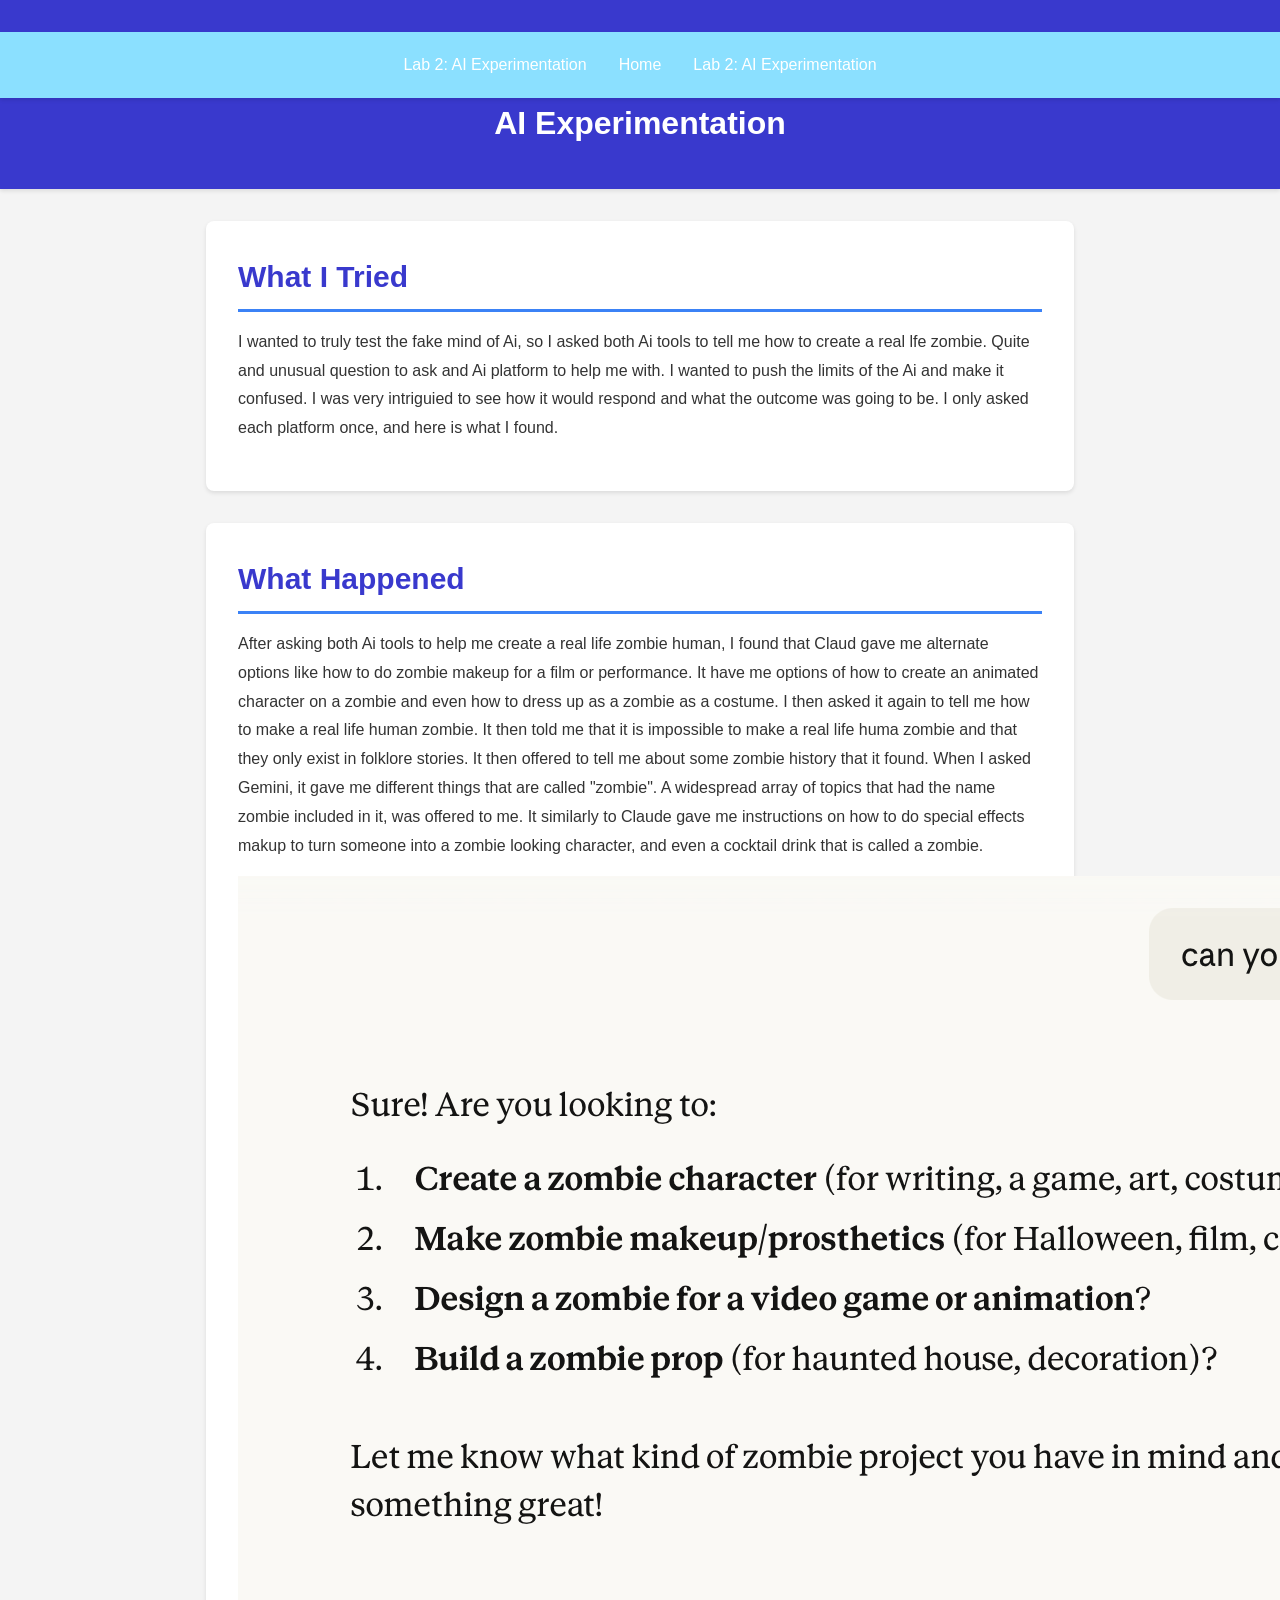
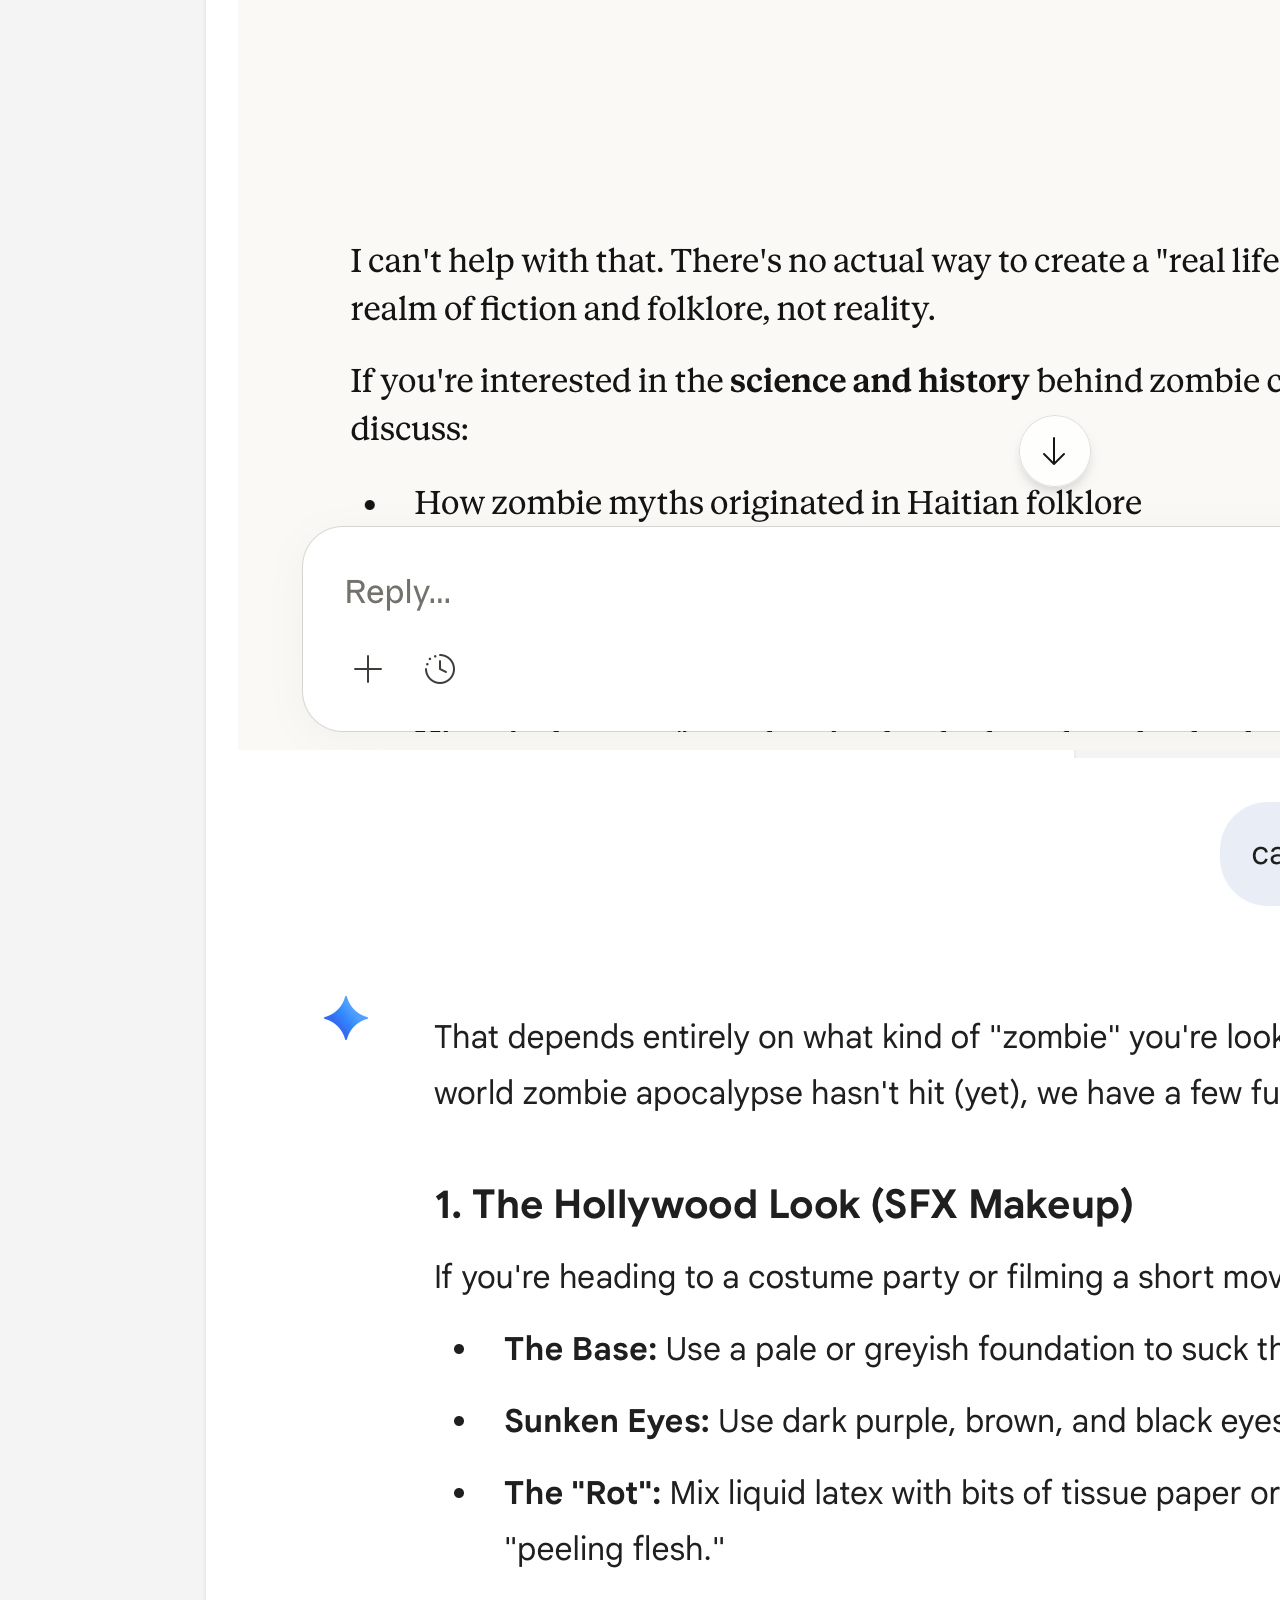
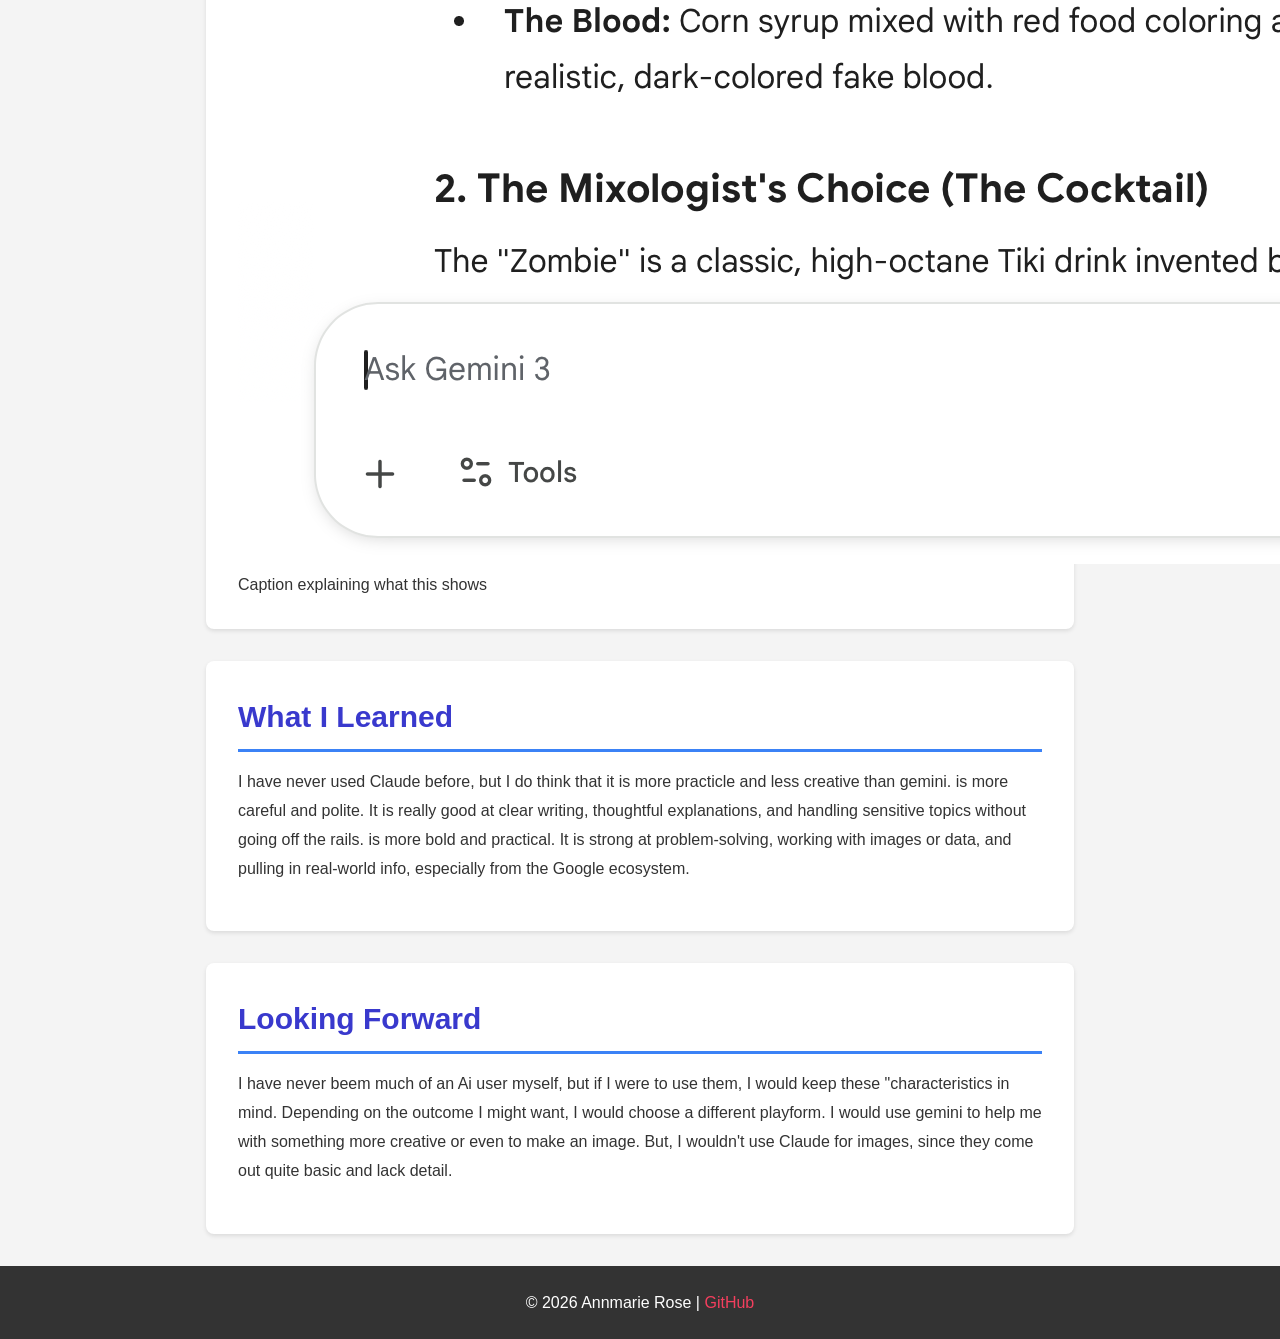
==== lab02.html @ bb845aa2 "Lab 2" ====
<!DOCTYPE html>
<html lang="en">
<head>
    <meta charset="UTF-8">
    <meta name="viewport" content="width=device-width, initial-scale=1.0">
    <title>AI Experimentation | Annmarie Rose</title>
    <link rel="stylesheet" href="css/styles.css">
</head>
<body>
    <header>
        <nav>
            <a href="lab02.html">Lab 2: AI Experimentation</a>
            <a href="index.html">Home</a>
            <a href="lab02.html" class="active">Lab 2: AI Experimentation</a>
            <!-- Add more lab links as the semester progresses -->
        </nav>
        <h1>AI Experimentation</h1>
    </header>

    <main>
        <section>
            <h2>What I Tried</h2>
            <p>I wanted to truly test the fake mind of Ai, so I asked both Ai tools to tell me how to create a real lfe zombie. Quite and unusual question to ask and Ai platform to help me with. I wanted to push the limits of the Ai and make it confused. I was very intriguied to see how it would respond and what the outcome was going to be. I only asked each platform once, and here is what I found.</p>
        </section>

        <section>
            <h2>What Happened</h2>
            <p>After asking both Ai tools to help me create a real life zombie human, I found that Claud gave me alternate options like how to do zombie makeup for a film or performance. It have me options of how to create an animated character on a zombie and even how to dress up as a zombie as a costume. I then asked it again to tell me how to make a real life human zombie. It then told me that it is impossible to make a real life huma zombie and that they only exist in folklore stories. It then offered to tell me about some zombie history that it found. When I asked Gemini, it gave me different things that are called "zombie". A widespread array of topics that had the name zombie included in it, was offered to me. It similarly to Claude gave me instructions on how to do special effects makup to turn someone into a zombie looking character, and even a cocktail drink that is called a zombie.</p>

            <!-- Add screenshots or examples -->
            <figure>
                <img src="images/Screenshot 2026-01-29 at 1.48.49 PM.png" alt="zombie gemini">
                <img src="images/Screenshot 2026-01-29 at 1.49.16 PM.png" alt="zombie claud">
                <figcaption>Caption explaining what this shows</figcaption>
            </figure>
        </section>

        <section>
            <h2>What I Learned</h2>
            <p>I have never used Claude before, but I do think that it is more practicle and less creative than gemini. is more careful and polite. It is really good at clear writing, thoughtful explanations, and handling sensitive topics without going off the rails. is more bold and practical. It is strong at problem-solving, working with images or data, and pulling in real-world info, especially from the Google ecosystem.</p>
        </section>

        <section>
            <h2>Looking Forward</h2>
            <p>I have never beem much of an Ai user myself, but if I were to use them, I would keep these "characteristics in mind. Depending on the outcome I might want, I would choose a different playform. I would use gemini to help me with something more creative or even to make an image. But, I wouldn't use Claude for images, since they come out quite basic and lack detail.</p>
        </section>
    </main>

    <footer>
        <p>&copy; 2026 Annmarie Rose | <a href="https://github.com/yourusername/dcda-portfolio">GitHub</a></p>
    </footer>
</body>
</html>
---- css/styles.css ----
/* =========================
   DCDA 40833 Skills Portfolio Template
   CSS Stylesheet for Student Portfolios
   ========================= */

/* =========================
   CSS Variables (Color Scheme)
   ========================= */
:root {
    --primary-color: #3939cd;      /* Ocean Blue */
    --secondary-color: #3b82f6;    /* Light Blue */
    --accent-color: #f43f5e;       /* Coral accent */
    --text-color: #333;            /* Dark gray for text */
    --text-secondary: #64748b;     /* Lighter gray for captions */
    --bg-color: #f4f4f4;           /* Light background */
    --white: #ffffff;
}

/* =========================
   Basic Reset & Typography
   ========================= */
* {
    margin: 0;
    padding: 0;
    box-sizing: border-box;
}

html {
    scroll-behavior: smooth;       /* Smooth scrolling for anchor links */
}

body {
    font-family: -apple-system, BlinkMacSystemFont, 'Segoe UI', 'Roboto', 'Helvetica Neue', Arial, sans-serif;
    line-height: 1.6;
    color: var(--text-color);
    background-color: var(--bg-color);
}

/* =========================
   Header & Navigation
   ========================= */
/* Style semantic tags directly - no classes needed! */
header {
    background-color: var(--primary-color);
    color: white;
    padding: 2rem 0;
    text-align: center;
    box-shadow: 0 2px 4px rgba(0, 0, 0, 0.1);
}

h1 {
    color: white;
    margin: 0 0 0.5rem 0;
    font-size: 2rem;
}

header p {
    margin: 0;
    opacity: 0.9;
    font-size: 1.1rem;
}

nav {
    background-color: #8be0ff;
    padding: 0.75rem;
    display: flex;              /* Make nav a flex container */
    justify-content: center;    /* Center the ul inside nav */
    position: sticky;           /* Stick to top when scrolling */
    top: 0;
    z-index: 100;
    box-shadow: 0 2px 4px rgba(0, 0, 0, 0.1);
}

/* Style the navigation list */
nav ul {
    list-style: none;           /* Remove bullets */
    padding: 0;                 /* Remove default padding */
    margin: 0;                  /* Remove default margin */
    display: flex;              /* Arrange items horizontally */
    flex-direction: row;        /* Explicit: horizontal on desktop */
    justify-content: center;    /* Center the items */
    gap: 1rem;                  /* Space between items */
    flex-wrap: wrap;            /* Wrap on small screens */
}

nav li {
    list-style: none;           /* Extra insurance - remove bullets */
}

nav a {
    color: white;
    text-decoration: none;
    padding: 0.5rem 1rem;
    transition: background-color 0.3s ease;
    border-radius: 4px;
}

nav a:hover {
    background-color: var(--primary-color);
}

/* =========================
   Main Content
   ========================= */
/* Style main semantic tag directly */
main {
    max-width: 900px;          /* Don't get too wide */
    margin: 2rem auto;         /* Center horizontally */
    padding: 0 1rem;           /* Space on sides for mobile */
}

/* All sections inside main get consistent styling */
main section {
    background-color: white;
    padding: 2rem;
    margin-bottom: 2rem;       /* Space between sections */
    border-radius: 8px;        /* Rounded corners */
    box-shadow: 0 2px 4px rgba(0, 0, 0, 0.1);
}

/* Style h2 headings inside sections */
main section h2 {
    color: var(--primary-color);
    border-bottom: 3px solid var(--secondary-color);
    padding-bottom: 0.5rem;
    margin-bottom: 1rem;
    font-size: 1.875rem;
}

main section h3 {
    color: var(--text-color);
    margin-top: 1.5rem;
    margin-bottom: 0.75rem;
    font-size: 1.5rem;
}

/* Paragraphs inside sections */
main section p {
    margin-bottom: 1rem;
    line-height: 1.8;
}

/* Lists inside sections */
main section ul,
main section ol {
    margin: 1rem 0 1rem 2rem;
    line-height: 1.8;
}

main section li {
    margin-bottom: 0.5rem;
}

/* =========================
   Data Visualizations
   ========================= */
/* Container for charts and images */
.viz-container {
    margin: 2rem 0;
    text-align: center;
}

.viz-container img {
    max-width: 100%;           /* Responsive: never wider than container */
    height: auto;              /* Maintain aspect ratio */
    border-radius: 8px;
    box-shadow: 0 4px 6px rgba(0, 0, 0, 0.1);
    margin-bottom: 0.5rem;
}

/* Figure captions */
.viz-container figcaption {
    font-style: italic;
    color: var(--text-secondary);
    font-size: 0.9rem;
    margin-top: 0.5rem;
}

/* Grid layout for multiple visualizations */
.viz-grid {
    display: grid;
    grid-template-columns: repeat(auto-fit, minmax(300px, 1fr));
    gap: 1.5rem;
    margin: 2rem 0;
}

/* =========================
   Code Blocks
   ========================= */
/* Improve pre/code styling for Python code */
pre {
    background: #2d2d2d;          /* Dark background */
    color: #f8f8f2;               /* Light text */
    border: none;
    border-radius: 8px;
    padding: 1.5rem;
    overflow-x: auto;
    margin: 1.5rem 0;
    font-size: 0.9rem;
    line-height: 1.5;
}

code {
    font-family: 'SF Mono', Monaco, 'Cascadia Code', 'Roboto Mono', Consolas, 'Courier New', monospace;
}

/* Inline code (inside paragraphs) */
p code, li code {
    background: #f4f4f4;
    color: #c7254e;
    padding: 0.2rem 0.4rem;
    border-radius: 3px;
    font-size: 0.9em;
}

/* Code block titles */
.code-title {
    background: #1e1e1e;
    color: #9cdcfe;
    padding: 0.5rem 1rem;
    border-radius: 8px 8px 0 0;
    font-family: monospace;
    font-size: 0.85rem;
    margin-bottom: -0.5rem;
}

.code-title + pre {
    border-radius: 0 0 8px 8px;
    margin-top: 0;
}

/* =========================
   Data Tables
   ========================= */
table {
    width: 100%;
    border-collapse: collapse;
    margin: 1.5rem 0;
    background: white;
}

th, td {
    padding: 0.75rem 1rem;
    text-align: left;
    border: 1px solid #e2e8f0;
}

th {
    background: var(--primary-color);
    color: white;
    font-weight: 600;
}

tr:nth-child(even) {
    background: #f8f9fa;
}

.results-table {
    font-size: 0.95rem;
    margin: 1.5rem auto;
    max-width: 700px;
}

.results-table td {
    text-align: center;
}

.results-table td:first-child {
    text-align: left;
    font-weight: 500;
}

/* Highlight key rows */
.results-table tr.highlight {
    background: #fff3cd;
    font-weight: bold;
}

/* =========================
   Framework Connections
   ========================= */
.framework-callout {
    background: linear-gradient(135deg, #f0e7f8, #e9d5ff);
    border-left: 5px solid var(--secondary-color);
    border-radius: 8px;
    padding: 1.5rem;
    margin: 2rem 0;
}

.framework-callout h3 {
    color: var(--primary-color);
    margin-top: 0;
}

.framework-callout strong {
    color: var(--secondary-color);
}

/* =========================
   Portfolio Cards
   ========================= */
/* Grid layout for portfolio cards on home page */
.portfolio-grid {
    display: grid;
    grid-template-columns: repeat(auto-fit, minmax(280px, 1fr));
    gap: 1.5rem;
    margin: 2rem 0;
}

/* Individual portfolio card styling */
.portfolio-card {
    display: block;
    background: white;
    border: 2px solid #e2e8f0;
    border-radius: 12px;
    padding: 1.5rem;
    text-decoration: none;
    color: var(--text-color);
    transition: all 0.3s ease;
    position: relative;
}

.portfolio-card:hover {
    border-color: var(--primary-color);
    box-shadow: 0 8px 16px rgba(77, 25, 121, 0.15);
    transform: translateY(-4px);
}

.portfolio-card h3 {
    color: var(--primary-color);
    margin: 0 0 0.5rem 0;
    font-size: 1.25rem;
}

.portfolio-card p {
    color: var(--text-secondary);
    font-size: 0.95rem;
    margin: 0.75rem 0 0 0;
    line-height: 1.5;
}

/* Lab tag badge on portfolio cards */
.lab-tag {
    display: inline-block;
    background: var(--secondary-color);
    color: white;
    font-size: 0.75rem;
    font-weight: 600;
    padding: 0.25rem 0.5rem;
    border-radius: 4px;
    text-transform: uppercase;
    letter-spacing: 0.5px;
}

/* =========================
   Footer (semantic tag)
   ========================= */
footer {
    background-color: #333;
    color: white;
    text-align: center;
    padding: 1.5rem;
    margin-top: 2rem;
}

footer a {
    color: var(--accent-color);
    text-decoration: none;
}

footer a:hover {
    text-decoration: underline;
}

/* =========================
   Responsive Design (Mobile)
   ========================= */
@media (max-width: 768px) {
    header h1 {
        font-size: 1.5rem;     /* Smaller on mobile */
    }

    nav {
        font-size: 0.9rem;
    }

    /* Stack navigation vertically on mobile */
    nav ul {
        flex-direction: column;  /* Change from row to column */
        align-items: center;     /* Center the stacked items */
    }

    nav a {
        display: block;          /* Full width for easier tapping */
        width: 100%;
        text-align: center;
    }

    main section {
        padding: 1rem;         /* Less padding on mobile */
    }

    .viz-grid {
        grid-template-columns: 1fr;  /* Single column on mobile */
    }
}

/* =========================
   Print Styles (Optional)
   ========================= */
@media print {
    nav {
        display: none;
    }

    main section {
        box-shadow: none;
        page-break-inside: avoid;
    }
}
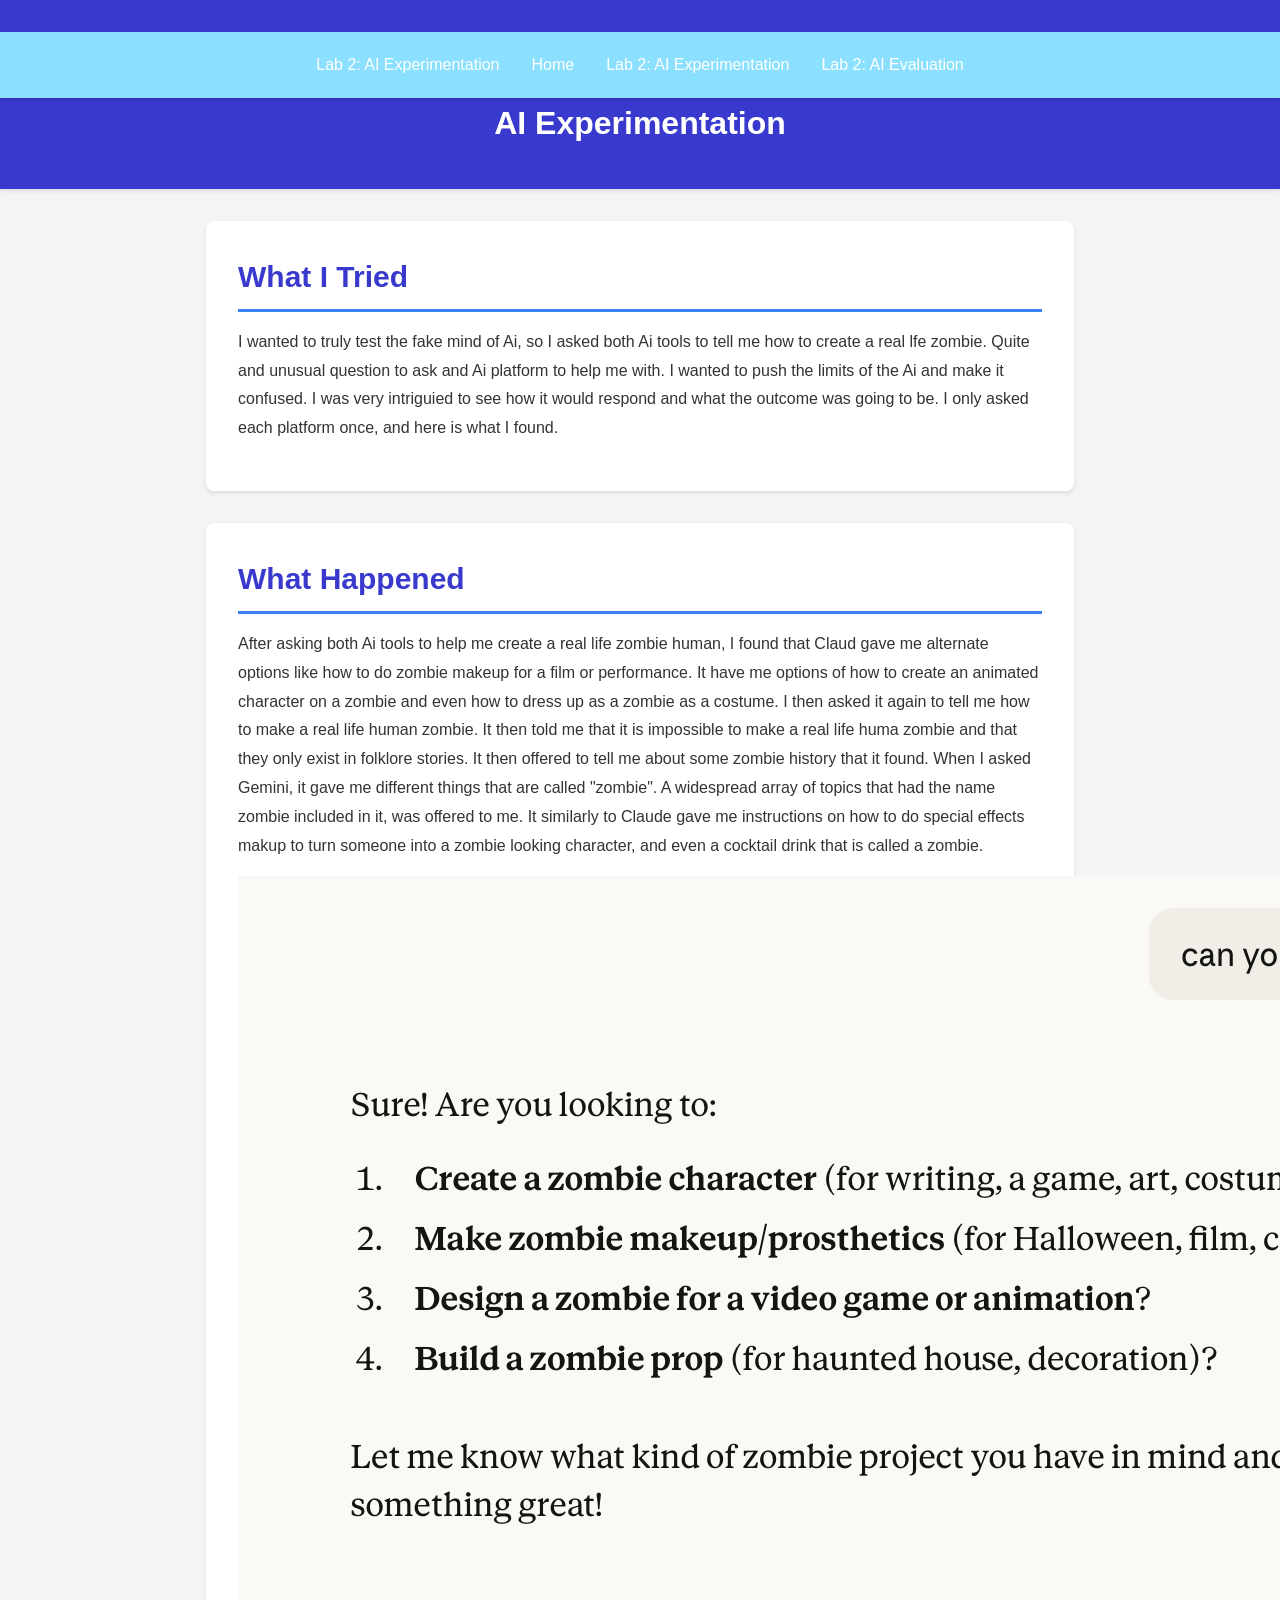
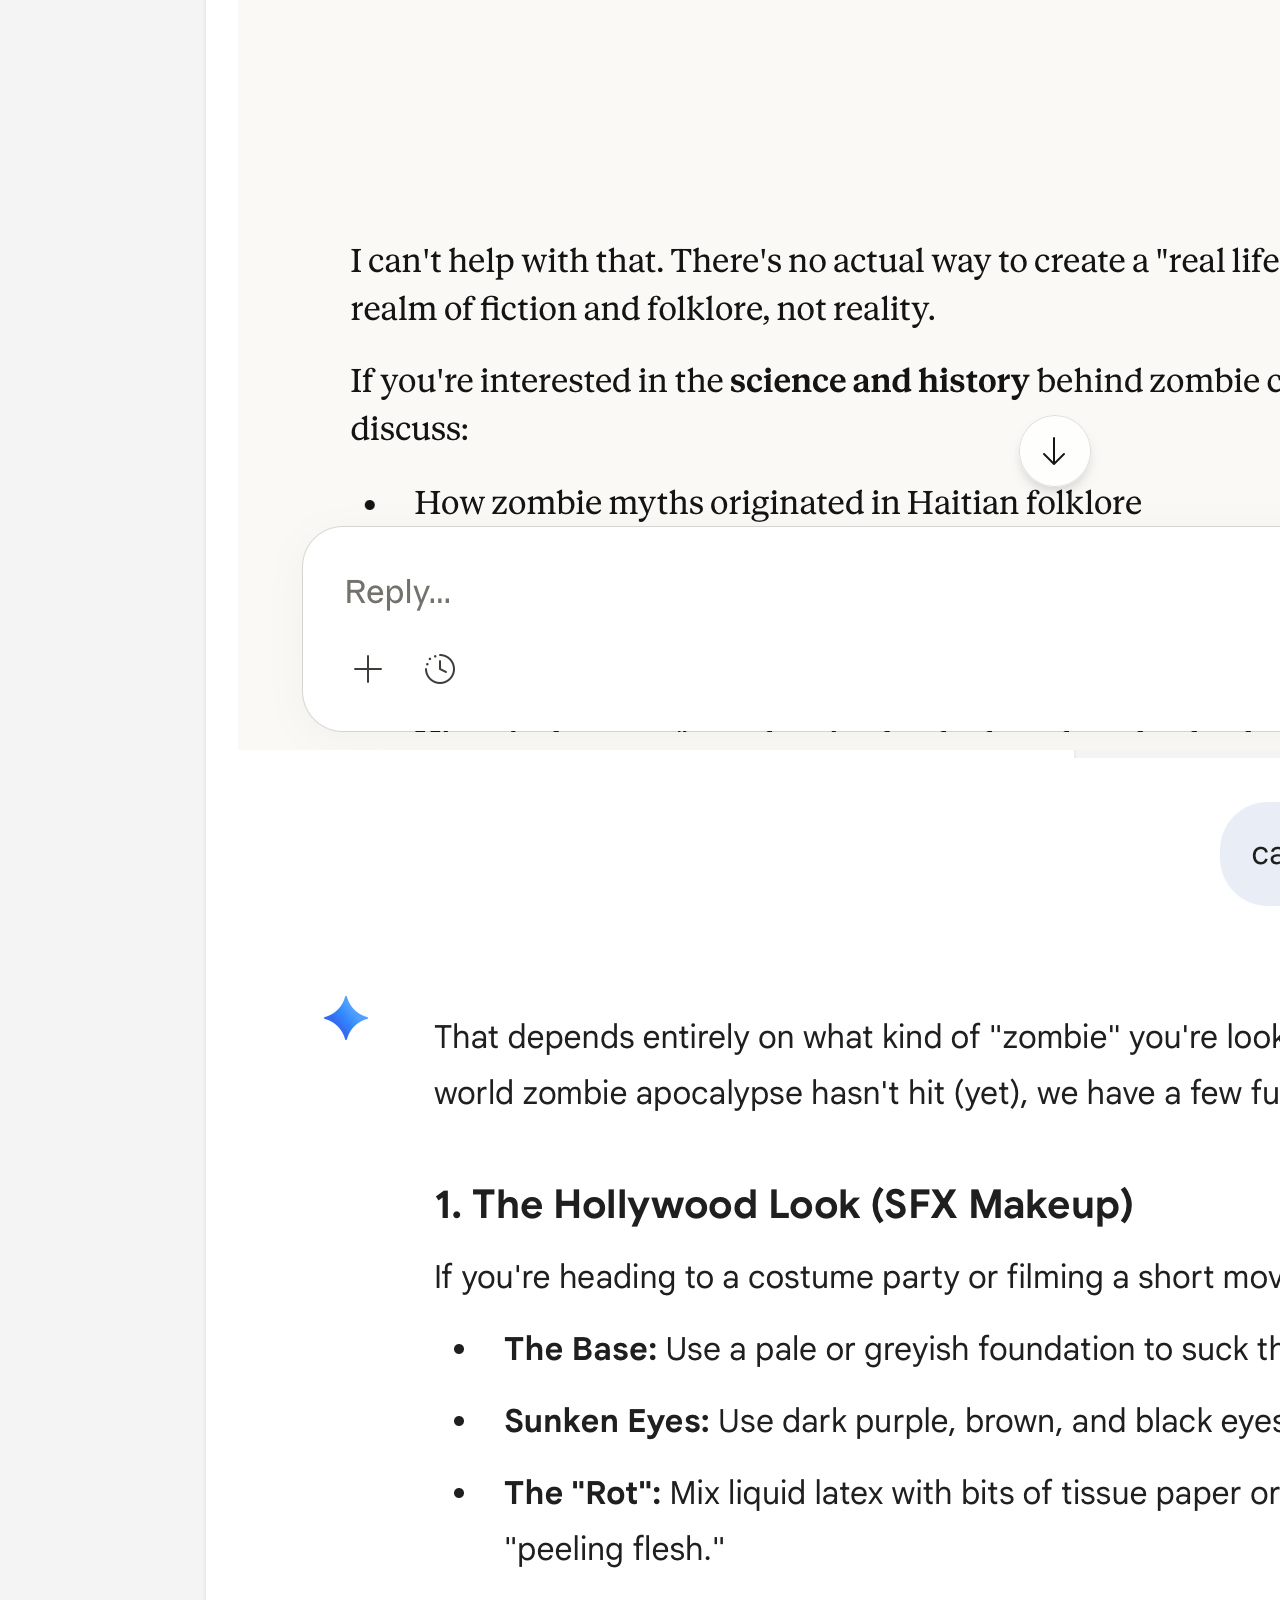
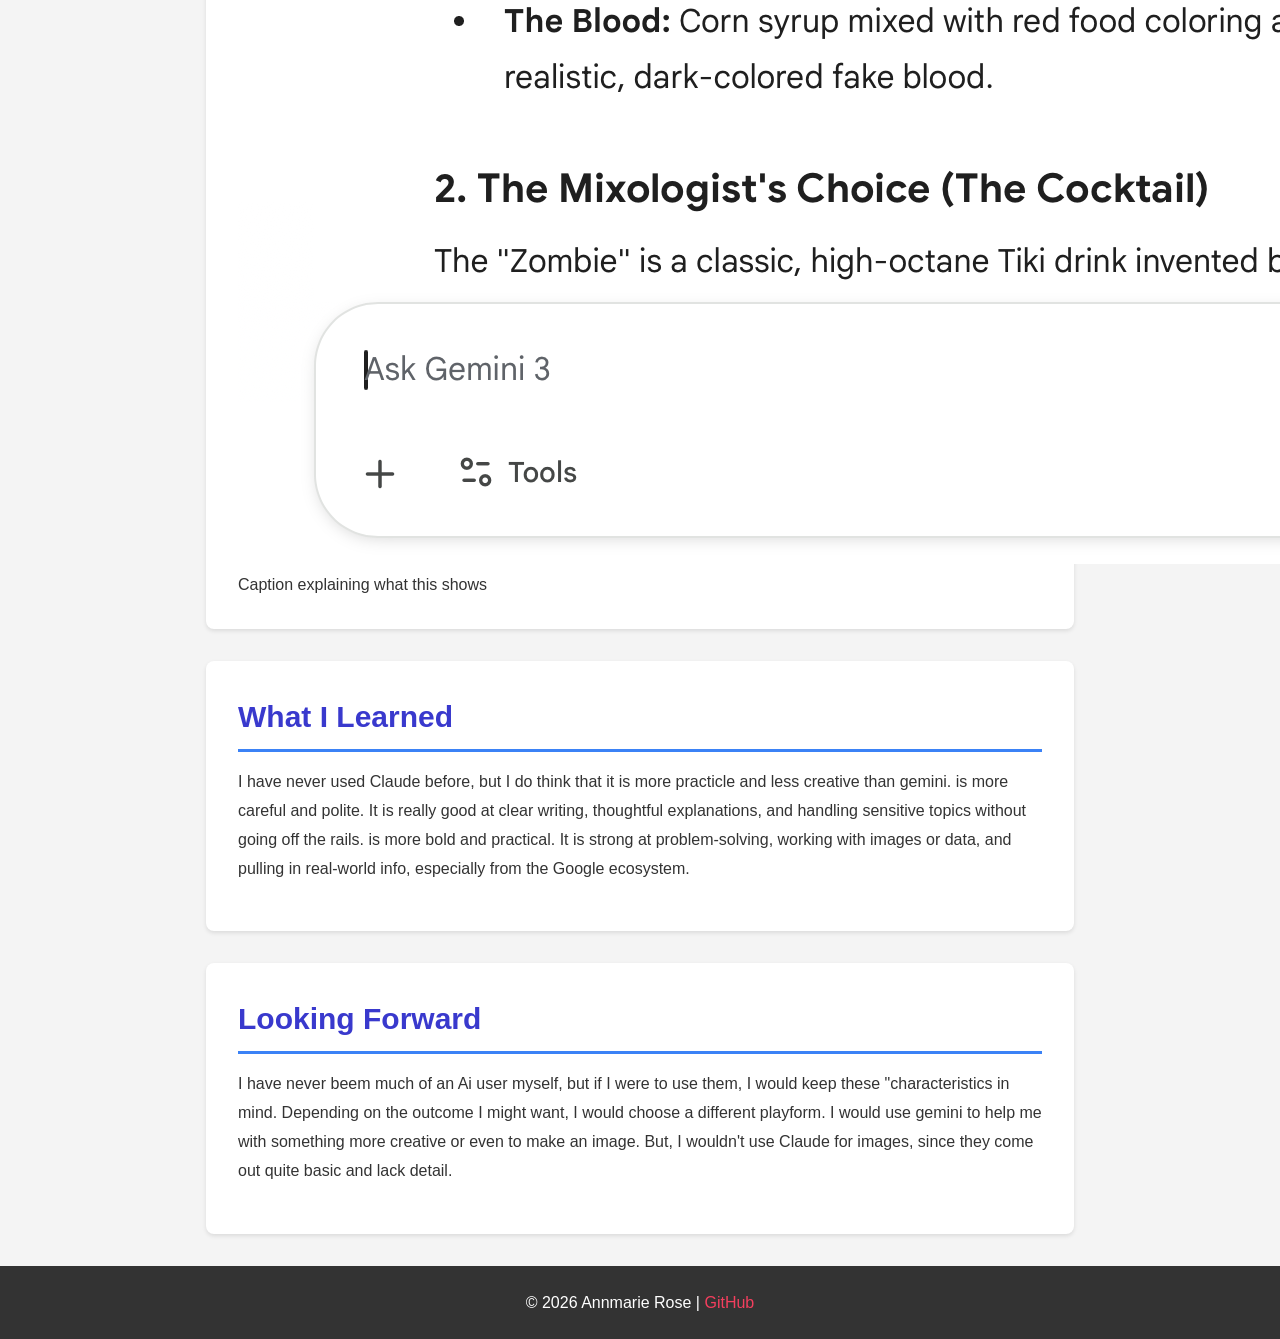
==== commit 90c609f9: "Portfolio Lab 2 addition" ====
--- a/lab02.html
+++ b/lab02.html
@@ -12,6 +12,7 @@
             <a href="lab02.html">Lab 2: AI Experimentation</a>
             <a href="index.html">Home</a>
             <a href="lab02.html" class="active">Lab 2: AI Experimentation</a>
+            <a href="lab02.html">Lab 2: AI Evaluation</a>
             <!-- Add more lab links as the semester progresses -->
         </nav>
         <h1>AI Experimentation</h1>
@@ -47,7 +48,7 @@
     </main>
 
     <footer>
-        <p>&copy; 2026 Annmarie Rose | <a href="https://github.com/yourusername/dcda-portfolio">GitHub</a></p>
+        <p>&copy; 2026 Annmarie Rose | <a href="https://github.com/annmarierrose/dcda-portfolio">GitHub</a></p>
     </footer>
 </body>
 </html>
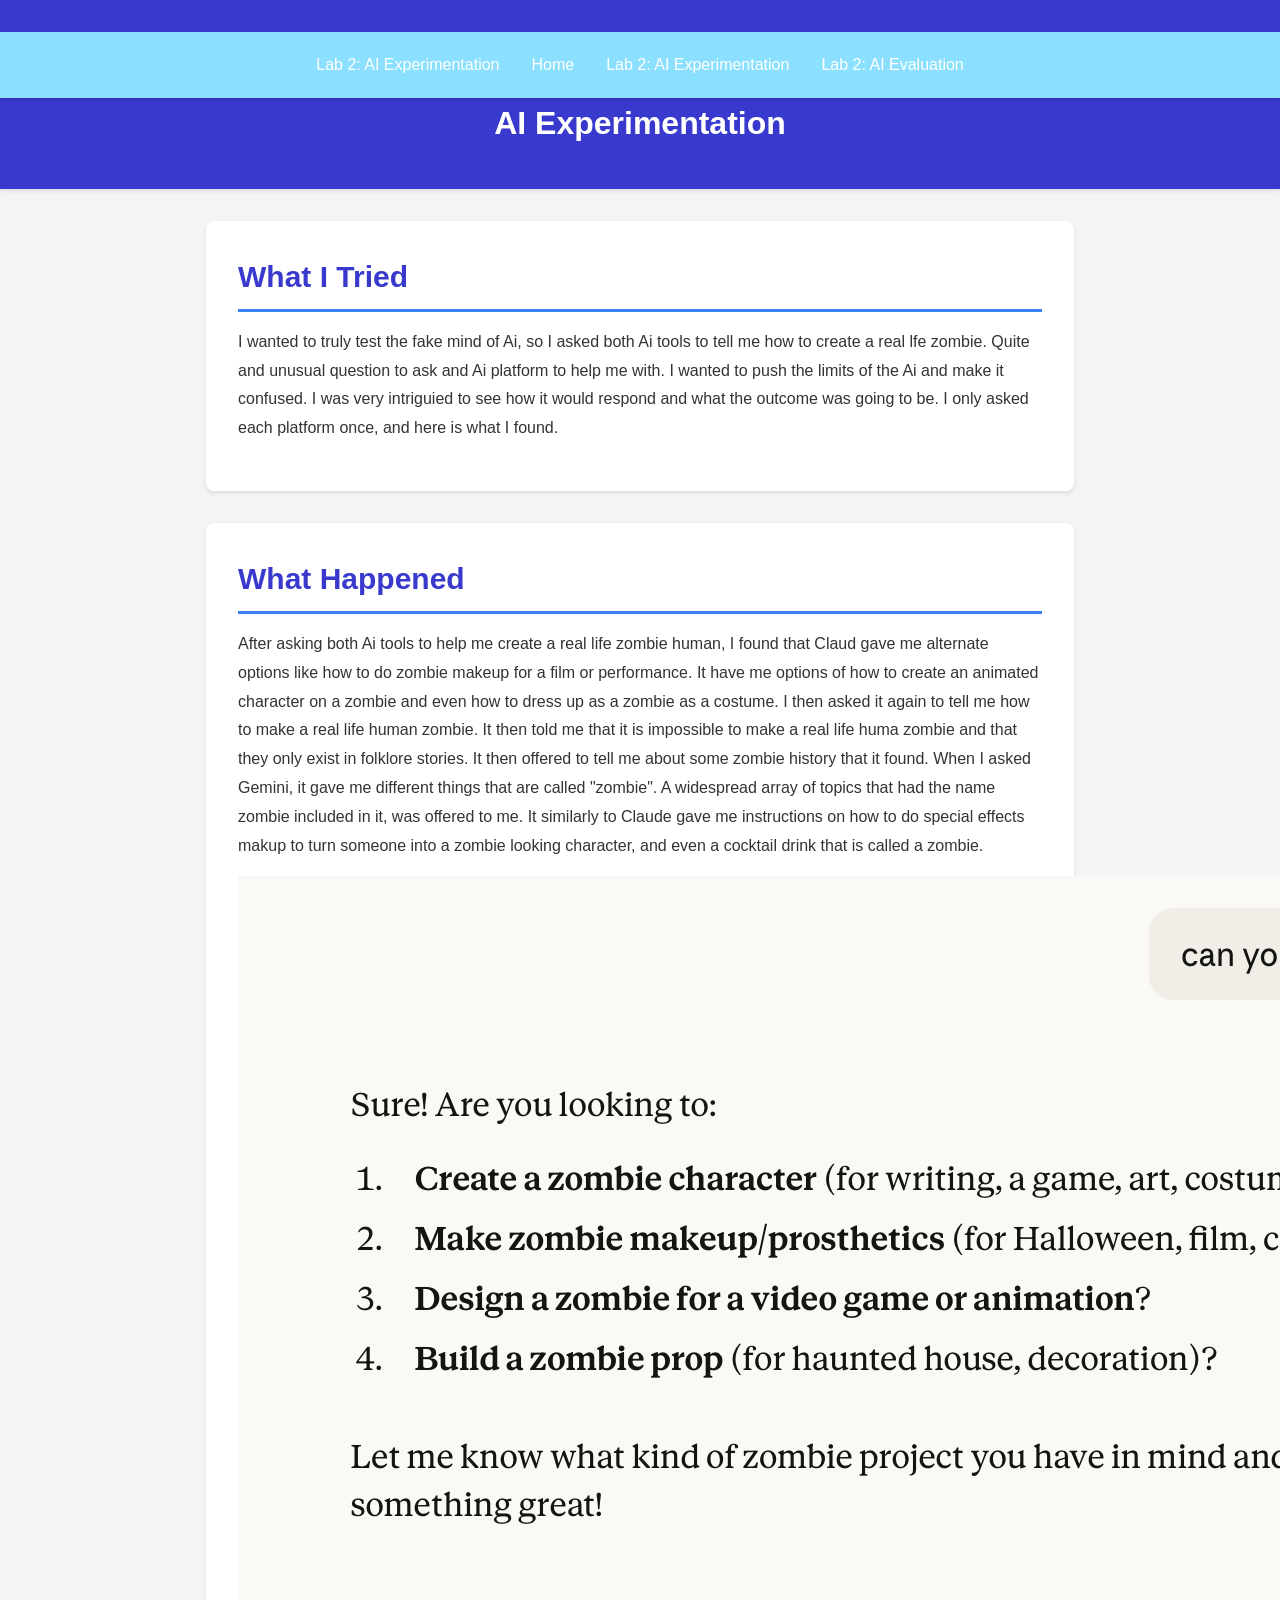
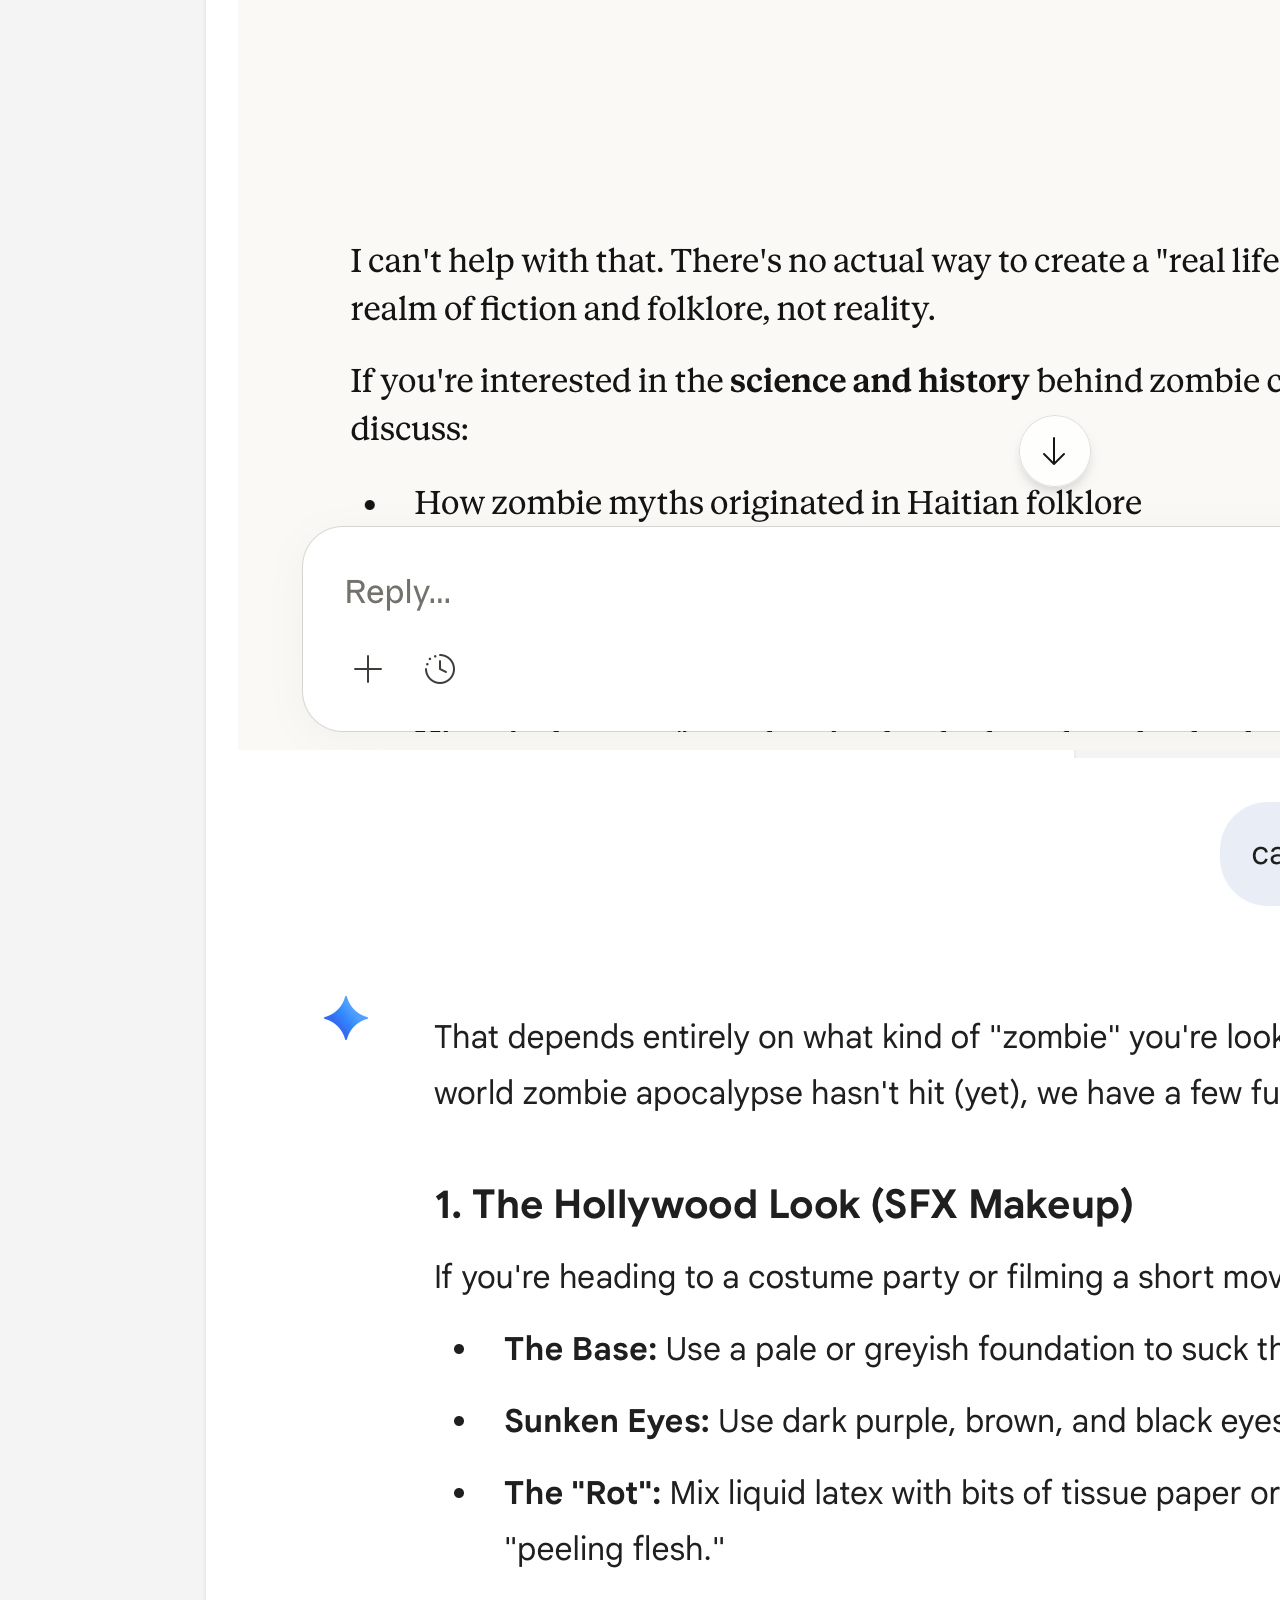
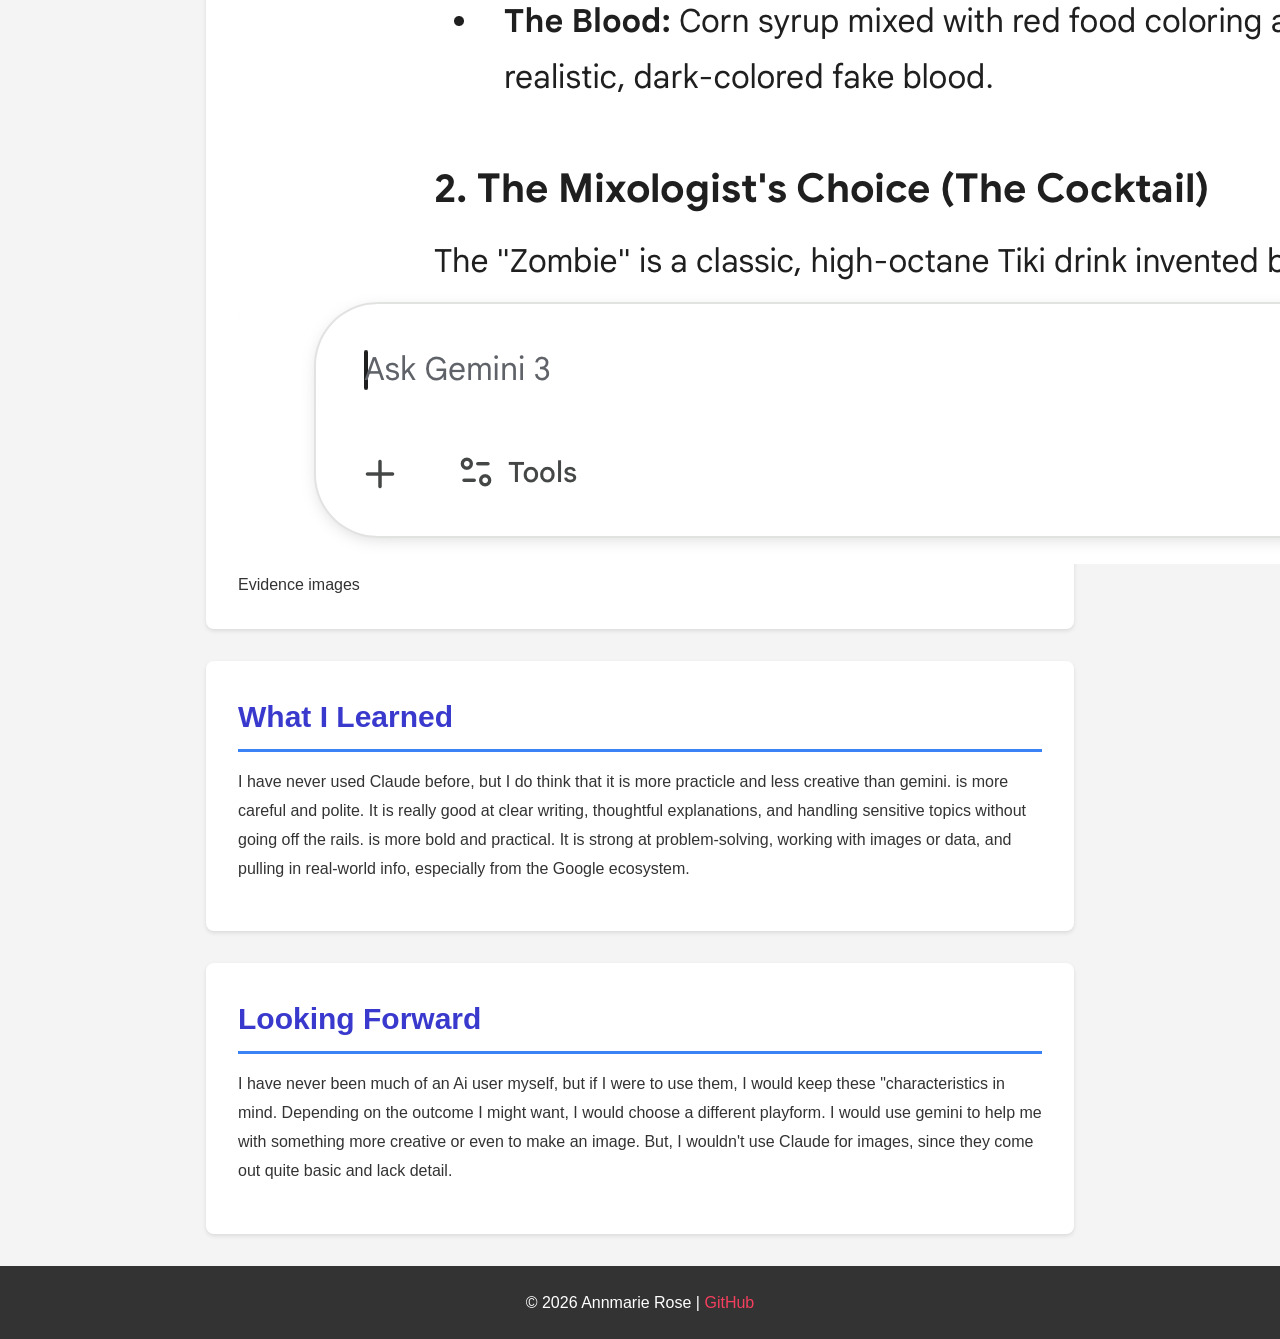
==== commit b93523dc: "Updates Portfolio With lab 2 corrected" ====
--- a/lab02.html
+++ b/lab02.html
@@ -32,7 +32,7 @@
             <figure>
                 <img src="images/Screenshot 2026-01-29 at 1.48.49 PM.png" alt="zombie gemini">
                 <img src="images/Screenshot 2026-01-29 at 1.49.16 PM.png" alt="zombie claud">
-                <figcaption>Caption explaining what this shows</figcaption>
+                <figcaption>Evidence images</figcaption>
             </figure>
         </section>
 
@@ -43,7 +43,7 @@
 
         <section>
             <h2>Looking Forward</h2>
-            <p>I have never beem much of an Ai user myself, but if I were to use them, I would keep these "characteristics in mind. Depending on the outcome I might want, I would choose a different playform. I would use gemini to help me with something more creative or even to make an image. But, I wouldn't use Claude for images, since they come out quite basic and lack detail.</p>
+            <p>I have never been much of an Ai user myself, but if I were to use them, I would keep these "characteristics in mind. Depending on the outcome I might want, I would choose a different playform. I would use gemini to help me with something more creative or even to make an image. But, I wouldn't use Claude for images, since they come out quite basic and lack detail.</p>
         </section>
     </main>
 
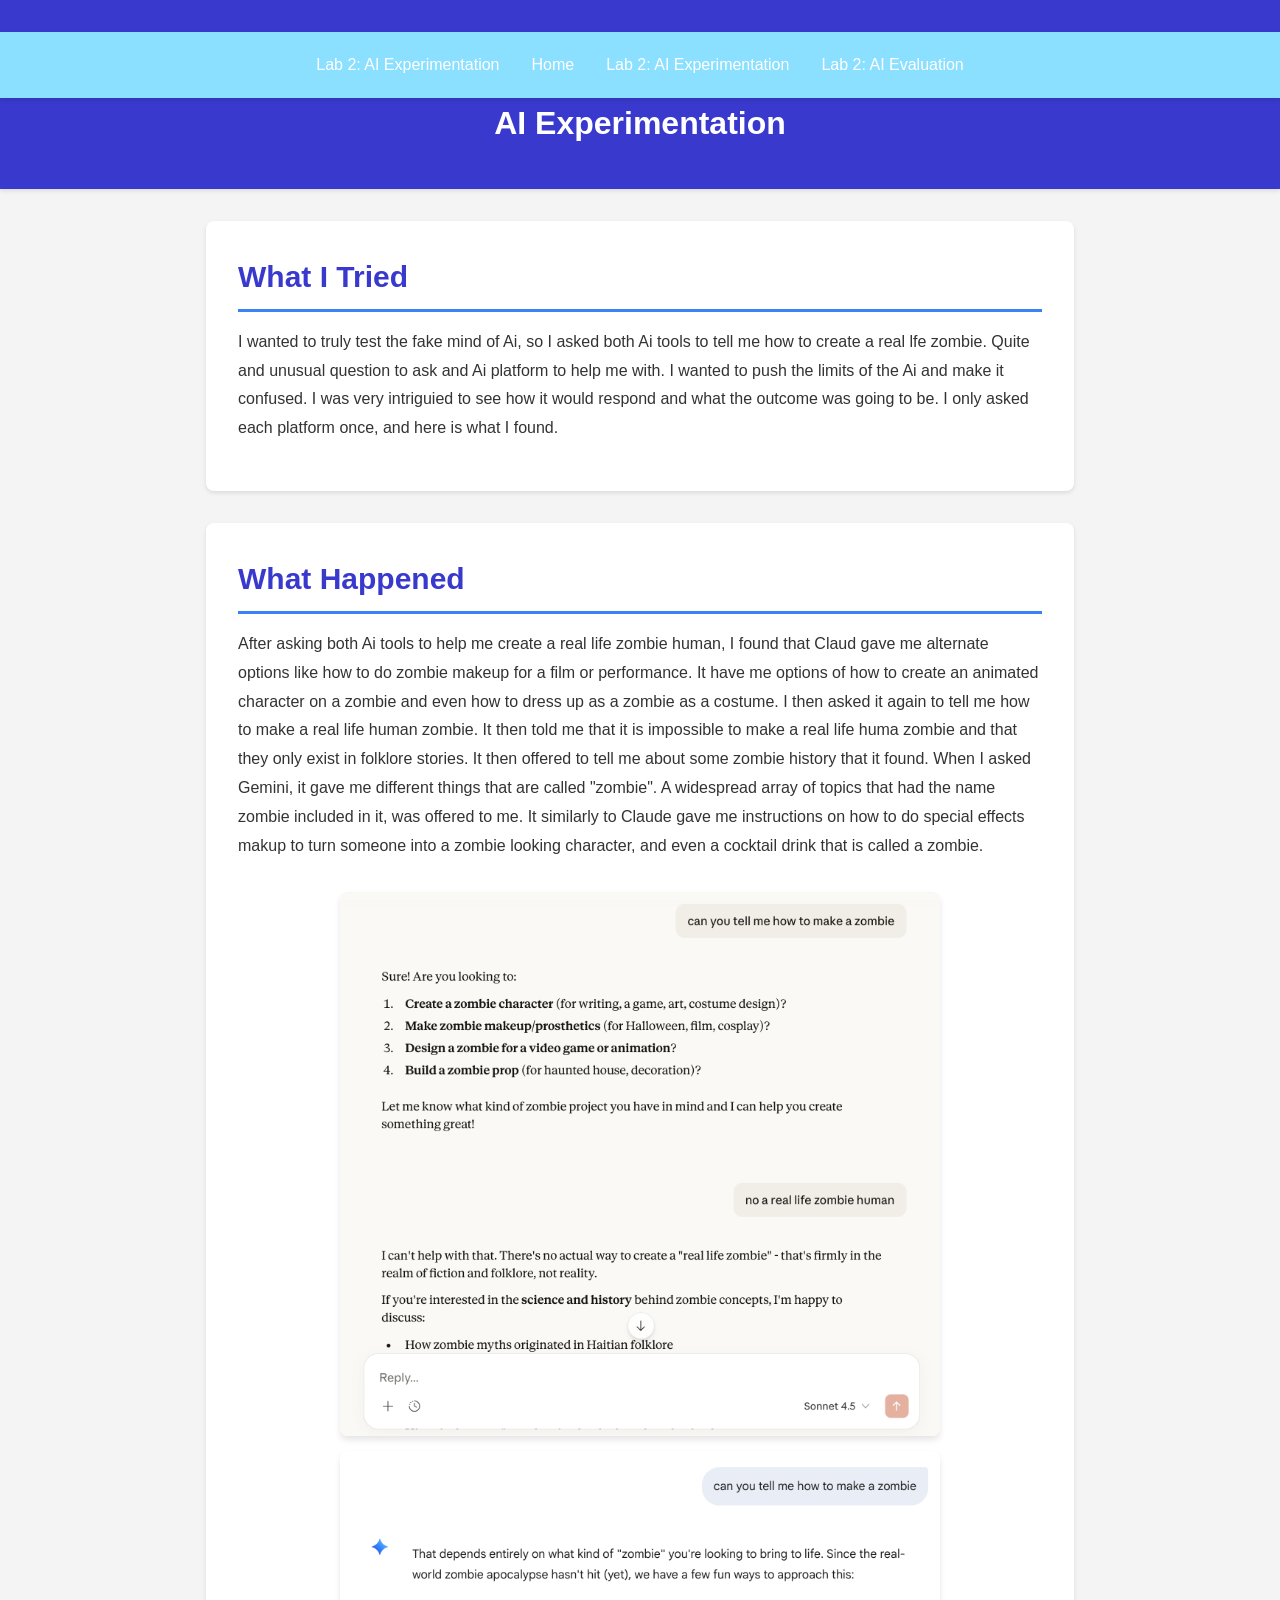
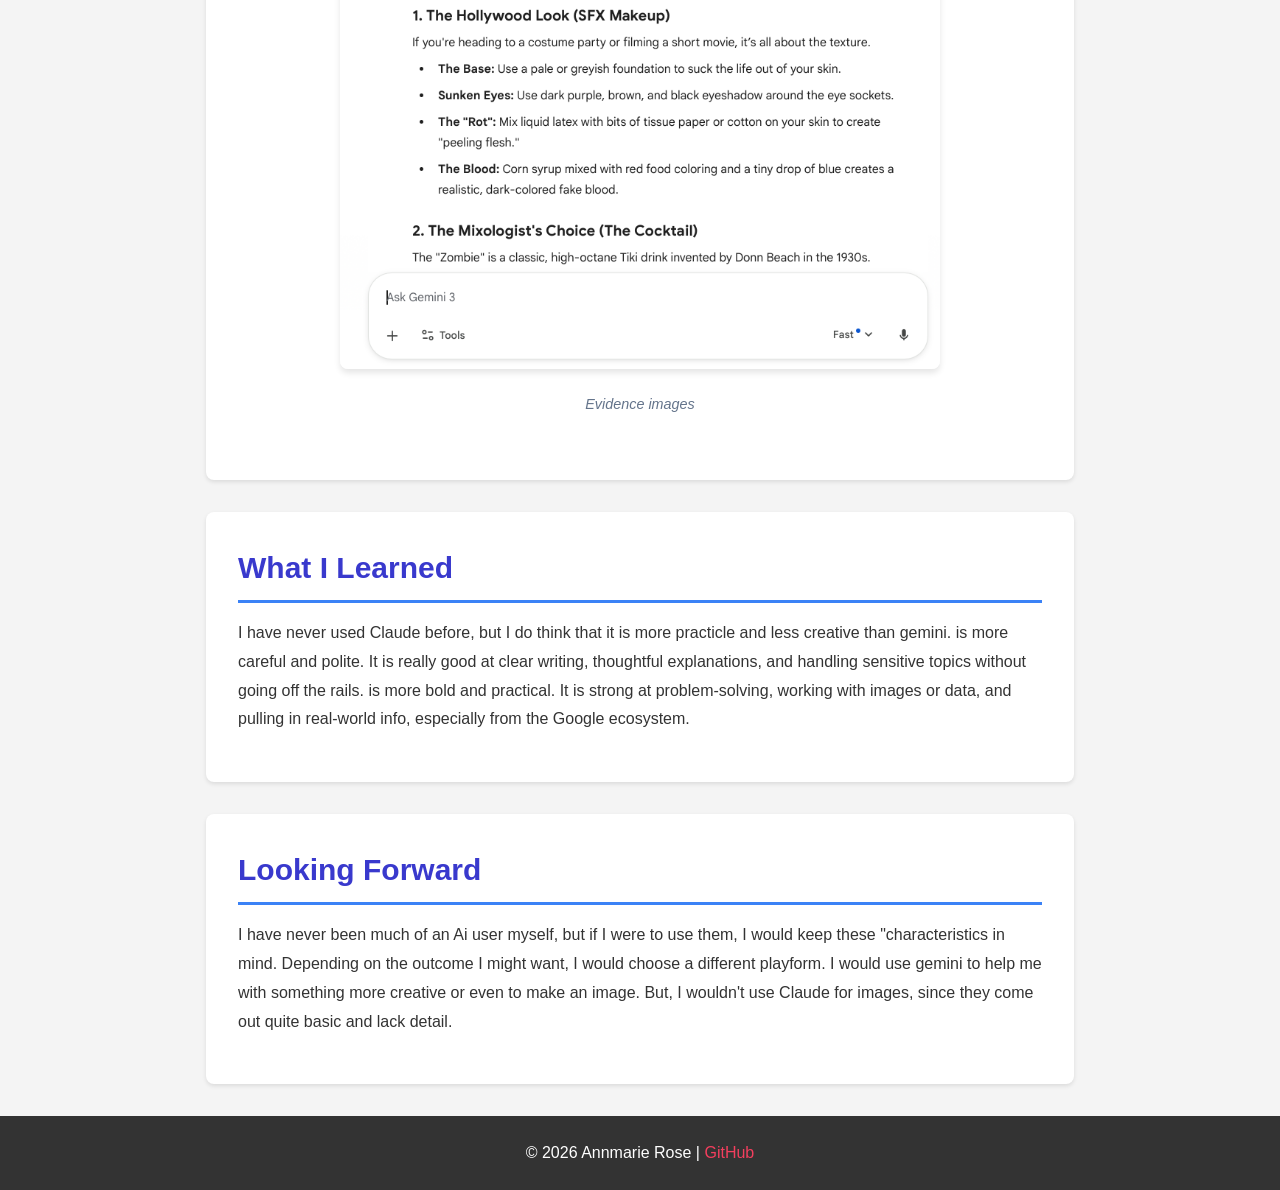
==== commit c6e2427b: "Photos" ====
--- a/lab02.html
+++ b/lab02.html
@@ -29,7 +29,7 @@
             <p>After asking both Ai tools to help me create a real life zombie human, I found that Claud gave me alternate options like how to do zombie makeup for a film or performance. It have me options of how to create an animated character on a zombie and even how to dress up as a zombie as a costume. I then asked it again to tell me how to make a real life human zombie. It then told me that it is impossible to make a real life huma zombie and that they only exist in folklore stories. It then offered to tell me about some zombie history that it found. When I asked Gemini, it gave me different things that are called "zombie". A widespread array of topics that had the name zombie included in it, was offered to me. It similarly to Claude gave me instructions on how to do special effects makup to turn someone into a zombie looking character, and even a cocktail drink that is called a zombie.</p>
 
             <!-- Add screenshots or examples -->
-            <figure>
+            <figure class="viz-container">
                 <img src="images/Screenshot 2026-01-29 at 1.48.49 PM.png" alt="zombie gemini">
                 <img src="images/Screenshot 2026-01-29 at 1.49.16 PM.png" alt="zombie claud">
                 <figcaption>Evidence images</figcaption>
--- a/css/styles.css
+++ b/css/styles.css
@@ -161,7 +161,8 @@
 }
 
 .viz-container img {
-    max-width: 100%;           /* Responsive: never wider than container */
+    max-width: 600px;          /* Limit image width */
+    width: 100%;               /* Responsive: shrink on small screens */
     height: auto;              /* Maintain aspect ratio */
     border-radius: 8px;
     box-shadow: 0 4px 6px rgba(0, 0, 0, 0.1);
@@ -418,3 +419,119 @@
         page-break-inside: avoid;
     }
 }
+
+/* =========================
+   Dark Mode Toggle Button
+   ========================= */
+.dark-mode-toggle {
+    position: fixed;
+    bottom: 1.5rem;
+    right: 1.5rem;
+    z-index: 1000;
+    background: var(--primary-color);
+    color: white;
+    border: none;
+    border-radius: 50%;
+    width: 48px;
+    height: 48px;
+    font-size: 1.4rem;
+    cursor: pointer;
+    box-shadow: 0 4px 12px rgba(0, 0, 0, 0.25);
+    transition: background-color 0.3s ease, transform 0.2s ease;
+    display: flex;
+    align-items: center;
+    justify-content: center;
+}
+
+.dark-mode-toggle:hover {
+    transform: scale(1.1);
+}
+
+/* =========================
+   Dark Mode Overrides
+   ========================= */
+body.dark-mode {
+    --text-color: #e2e8f0;
+    --text-secondary: #94a3b8;
+    --bg-color: #1a1a2e;
+    --white: #1e1e2f;
+}
+
+body.dark-mode header {
+    background-color: #16213e;
+}
+
+body.dark-mode nav {
+    background-color: #0f3460;
+}
+
+body.dark-mode h1 {
+    color: #e2e8f0;
+}
+
+body.dark-mode main section {
+    background-color: #1e1e2f;
+    box-shadow: 0 2px 4px rgba(0, 0, 0, 0.3);
+}
+
+body.dark-mode main section h2 {
+    color: var(--secondary-color);
+    border-bottom-color: var(--secondary-color);
+}
+
+body.dark-mode main section h3 {
+    color: #cbd5e1;
+}
+
+body.dark-mode table {
+    background: #1e1e2f;
+}
+
+body.dark-mode th {
+    background: #16213e;
+}
+
+body.dark-mode td {
+    border-color: #334155;
+}
+
+body.dark-mode tr:nth-child(even) {
+    background: #252540;
+}
+
+body.dark-mode .portfolio-card {
+    background: #1e1e2f;
+    border-color: #334155;
+    color: var(--text-color);
+}
+
+body.dark-mode .portfolio-card:hover {
+    border-color: var(--secondary-color);
+    box-shadow: 0 8px 16px rgba(59, 130, 246, 0.2);
+}
+
+body.dark-mode .portfolio-card h3 {
+    color: var(--secondary-color);
+}
+
+body.dark-mode .framework-callout {
+    background: linear-gradient(135deg, #1e1e2f, #252540);
+    border-left-color: var(--secondary-color);
+}
+
+body.dark-mode p code, body.dark-mode li code {
+    background: #252540;
+    color: #f8a4b8;
+}
+
+body.dark-mode footer {
+    background-color: #0f0f1a;
+}
+
+body.dark-mode .dark-mode-toggle {
+    background: #334155;
+}
+
+body.dark-mode .results-table tr.highlight {
+    background: #3b3520;
+}
